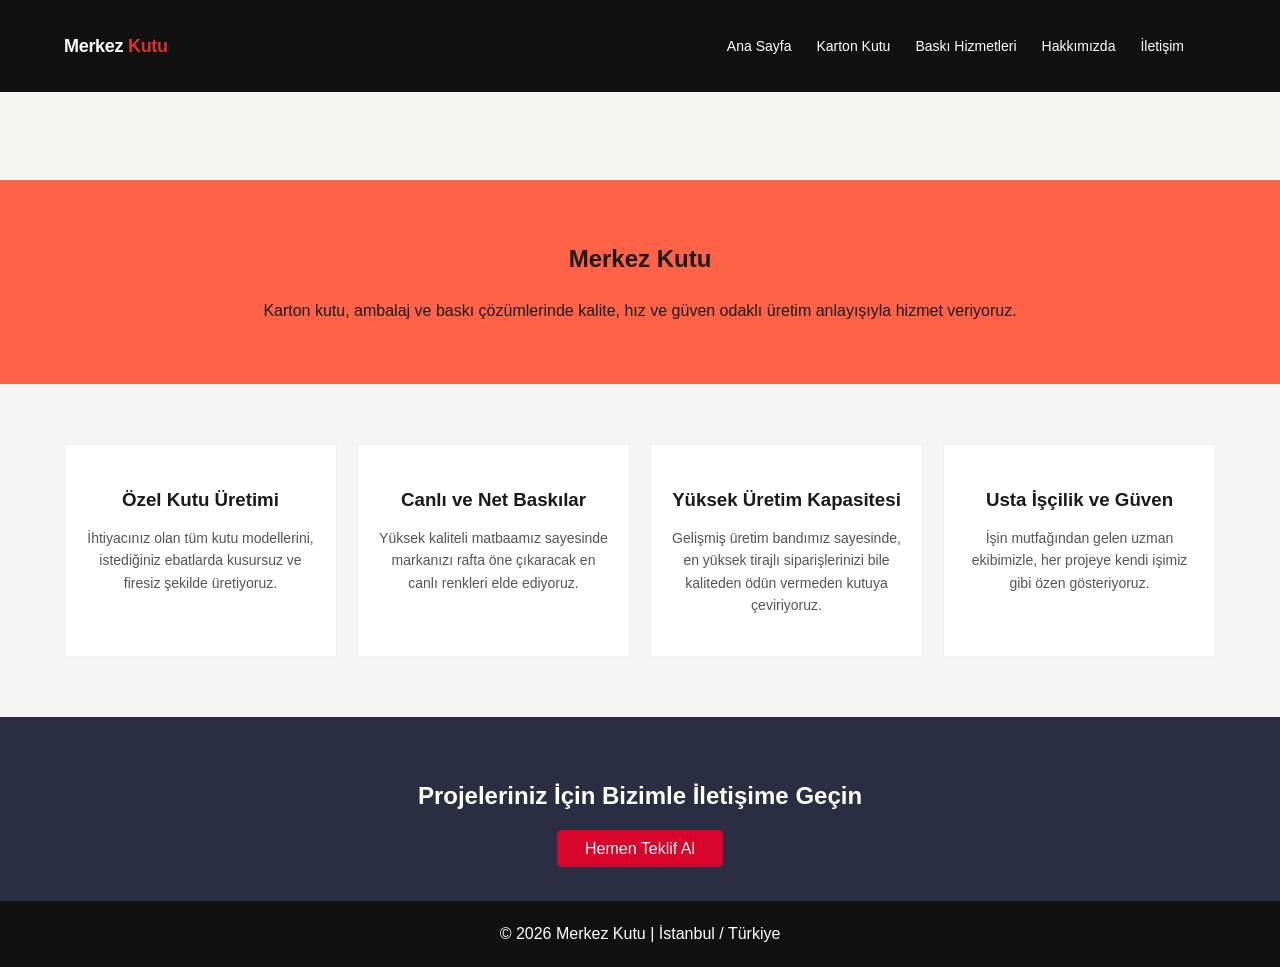
==== index.html @ bd3d0090 "mobil menu ikonu eklendi" ====
<!DOCTYPE html>
<html lang="tr">

<head>
  <meta charset="UTF-8">
  <meta name="viewport" content="width=device-width, initial-scale=1.0">
  <title>Merkez Kutu | Ambalaj & Matbaa</title>

  <link rel="stylesheet" href="css/style.css">

  <link href="https://fonts.googleapis.com/css2?family=Poppins:wght@300;400;500;600;700&display=swap" rel="stylesheet">
</head>

<body>

  <!-- NAVBAR -->
  <header class="navbar">
    <div class="container nav-content">
      <div class="logo">

        Merkez <span>Kutu</span>
      </div>

      <nav>
        <div class="menu-toggle"> <!-- menü butonu -->
          ☰
        </div>
        <ul class="nav-links">
          <li><a href="index.html">Ana Sayfa</a></li>
          <li><a href="kartonkutu.html">Karton Kutu</a></li>
          <li><a href="baskıhizmetleri.html">Baskı Hizmetleri</a></li>
          <li><a href="hakkımızda.html">Hakkımızda</a></li>
          <li><a href="iletisim.html">İletişim</a></li>
        </ul>
      </nav>

    </div>
  </header>

  <!-- HERO -->
  <section class="hero">
    <div class="container hero-content">

    </div>
  </section>

  <!-- KISA TANITIM -->
  <section class="about-short">
    <div class="container">
      <h2>Merkez Kutu</h2>
      <p>
        Karton kutu, ambalaj ve baskı çözümlerinde
        kalite, hız ve güven odaklı üretim anlayışıyla hizmet veriyoruz.
      </p>
    </div>
  </section>

  <!-- HİZMET BAŞLIKLARI -->
  <section class="categories">
    <div class="container">

      <div class="category-grid">

        <div class="category-card">
          <h3>Özel Kutu Üretimi</h3>
          <p>İhtiyacınız olan tüm kutu modellerini, istediğiniz ebatlarda kusursuz ve firesiz şekilde üretiyoruz.</p>
        </div>

        <div class="category-card">
          <h3>Canlı ve Net Baskılar</h3>
          <p>Yüksek kaliteli matbaamız sayesinde markanızı rafta öne çıkaracak en canlı renkleri elde ediyoruz.</p>
        </div>

        <div class="category-card">
          <h3>Yüksek Üretim Kapasitesi</h3>
          <p>Gelişmiş üretim bandımız sayesinde, en yüksek tirajlı siparişlerinizi bile kaliteden ödün vermeden kutuya
            çeviriyoruz.
          </p>
        </div>

        <div class="category-card">
          <h3>Usta İşçilik ve Güven</h3>
          <p>İşin mutfağından gelen uzman ekibimizle, her projeye kendi işimiz gibi özen gösteriyoruz.</p>
        </div>

      </div>
    </div>
  </section>


  <!-- İLETİŞİM -->
  <section class="contact-cta">
    <div class="container">
      <h2>Projeleriniz İçin Bizimle İletişime Geçin</h2>
      <a href="https://api.whatsapp.com/send?phone=905305798955&text=Yapıştırma%20işi%20için%20teklif%20almak%20istiyorum"
        class="btn">Hemen Teklif Al</a>
    </div>
  </section>

  <!-- FOOTER -->
  <footer class="footer">
    <div class="container">
      <p>© 2026 Merkez Kutu | İstanbul / Türkiye</p>
    </div>
  </footer>

</body>

</html>
---- css/style.css ----
* {
  margin: 0;
  padding: 0;
  box-sizing: border-box;
}

body {
  font-family: 'Poppins', sans-serif;
  line-height: 1.6;
}

.container {
  width: 90%;
  max-width: 1200px;
  margin: auto;
}

.hero-logo {
  max-width: 180px;
  /* Logonun boyutunu buradaki değerle oynayarak ayarlayabilirsin */
  height: auto;
  margin-bottom: 20px;
  /* Logonun altındaki yazıyla arasına boşluk bırakır */
}

/* menü alanı */
.menu-toggle {
  display: none;
  font-size: 28px;
  cursor: pointer;
}

@media (max-width: 768px) {

  .menu-toggle {
    display: block;
  }

}



/* NAVBAR */
.navbar {
  background: #111;
  padding: 18px 0;
}

.nav-content {
  display: flex;
  justify-content: space-between;
  align-items: center;
}

.logo {
  color:
    font-size: 22px;
  font-weight: 600;
}

.logo span {
  color: #d90429;
}

.nav-links {
  list-style: none;
  display: flex;
  gap: 25px;
}

.nav-links a {
  color: white;
  text-decoration: none;
  font-size: 14px;
}

/* HERO */
.hero-anasayfa {
  height: 85vh;
  background: linear-gradient(rgba(0, 0, 0, .6), rgba(0, 0, 0, .6)),
    url("../images/Gemini_Generated_Image_nfpslrnfpslrnfps.png");
  background-size: cover;
  background-position: center;
  background-repeat: no-repeat;
  color: white;
  display: flex;
  align-items: center;
  text-align: center;

}

.hero-content {
  width: 100%;
  max-width: 800px;
  margin: auto;
}



/*HEMEN TEKLİF AL BUTONU  */
.btn {
  background: #d90429;
  position: relative;
  top: 20px;
  padding: 10px 28px;
  color: white;
  text-decoration: none;
  border-radius: 5px;
  transition: .3s;
}

.btn:hover {
  background: #ef233c;
}

/* ABOUT SHORT */
.about-short {
  background-color: tomato;
  padding: 60px 0;
  text-align: center;
}

.about-short h2 {
  margin-bottom: 20px;
}

/* CATEGORIES */
.categories {
  padding: 60px 0;
  background: #f5f5f5;
}

.category-grid {
  display: grid;
  grid-template-columns: repeat(4, 1fr);
  gap: 20px;
}

.category-card p {
  margin-top: 12px;
  font-size: 14px;
  color: #555;
}

.category-card:hover p {
  color: white;
}

.category-card {
  background: white;
  padding: 40px 20px;
  text-align: center;
  border: 1px solid #eee;
  transition: .3s;
  cursor: pointer;
}

.category-card:hover {
  background: #d90429;
  color: white;
}

/* REFERENCES */


/* CONTACT CTA */
.contact-cta {
  padding: 60px 0;
  background: #2b2d42;
  color: white;
  text-align: center;
}

/* FOOTER */
.footer {
  background: #111;
  color: white;
  text-align: center;
  padding: 20px 0;
}

/* RESPONSIVE */
@media(max-width: 900px) {
  .category-grid {
    grid-template-columns: repeat(2, 1fr);
  }
}

@media(max-width: 600px) {
  .category-grid {
    grid-template-columns: 1fr;
  }

  .nav-links {
    display: none;
  }
}

/* CATALOG PAGE */

.catalog-section {
  padding: 80px 0;
}

.catalog-grid {
  display: grid;
  grid-template-columns: repeat(3, 1fr);
  gap: 40px;
}

.catalog-item {
  text-align: center;
  overflow: hidden;
  cursor: pointer;
}

.catalog-item img {
  width: 100%;
  height: 280px;
  object-fit: cover;
  transition: .4s;
}

.catalog-item h3 {
  margin-top: 15px;
  font-weight: 500;
}

.catalog-item:hover img {
  transform: scale(1.05);
}

/* Responsive */

@media(max-width: 992px) {
  .catalog-grid {
    grid-template-columns: repeat(2, 1fr);
  }
}

@media(max-width: 600px) {
  .catalog-grid {
    grid-template-columns: 1fr;
  }
}

/* ABOUT HERO */

.about-hero img {
  width: 100%;
  height: 400px;
  object-fit: cover;
}

/* ABOUT CONTENT */

.about-content {
  padding: 80px 0;
}

.about-grid {
  display: grid;
  grid-template-columns: 1fr 1fr;
  gap: 60px;
}

.about-content h1 {
  margin-bottom: 20px;
}

.about-content h2 {
  margin-top: 20px;
  margin-bottom: 10px;
}

.about-content p {
  color: #555;
  line-height: 1.8;
}

/* --- MACHINE SECTION --- */
.slider {
  position: relative;
  width: 100%;
  height: 100vh;
  overflow: hidden;
  background: #050505;
}

.slides {
  display: flex;
  transition: transform 0.7s cubic-bezier(0.645, 0.045, 0.355, 1.000);
}

.slide {
  flex: 0 0 100vw;
  height: 100vh;
  position: relative;
  display: flex;
  align-items: center;
  /* Dikeyde ortala */
  overflow: hidden;
}

/* 🔥 ARKA PLANDAKİ BOŞLUĞU DOLDURAN BLUR EFEKTİ */
.slide::before {
  content: "";
  position: absolute;
  top: 0;
  left: 0;
  width: 100%;
  height: 100%;
  background-image: var(--bg);
  /* HTML'den gelen değişken */
  background-size: cover;
  background-position: center;
  filter: blur(60px) brightness(0.3);
  /* Makinayı öne çıkarmak için kararttık */
  z-index: 1;
  transform: scale(1.1);
  /* Kenarlardaki beyazlıkları gizlemek için hafif büyüttük */
}

.slide-text {
  flex: 0 0 40vw;
  /* Biraz daha genişlettik */
  padding: 0 5vw;
  display: flex;
  flex-direction: column;
  justify-content: center;
  color: white;
  z-index: 5;
  /* Metnin arkasına hafif bir koyuluk vererek okunabilirliği garantiledik */
  background: linear-gradient(to right, rgba(0, 0, 0, 0.8) 40%, transparent);
  height: 100%;
}

.slide-text h2 {
  font-size: 3rem;
  font-weight: 800;
  text-transform: uppercase;
  margin-bottom: 15px;
  line-height: 1.1;
}

.slide-text p {
  font-size: 1.2rem;
  border-left: 4px solid #ff0000;
  /* Varsa şirket rengin */
  padding-left: 15px;
  color: #ccc;
}

.slide img {
  flex: 1;
  max-height: 85vh;
  /* Üstten ve alttan az bir boşluk estetik durur */
  width: auto;
  object-fit: contain;
  z-index: 2;
  /* Makineye derinlik katmak için hafif gölge */
  filter: drop-shadow(0 0 50px rgba(0, 0, 0, 0.5));
  padding-right: 5vw;
}

/* Navigasyon Butonları */
.prev,
.next {
  position: absolute;
  top: 50%;
  transform: translateY(-50%);
  background: rgba(255, 255, 255, 0.1);
  backdrop-filter: blur(10px);
  color: white;
  border: 1px solid rgba(255, 255, 255, 0.2);
  width: 60px;
  height: 60px;
  display: flex;
  align-items: center;
  justify-content: center;
  cursor: pointer;
  border-radius: 50%;
  z-index: 10;
  transition: 0.3s;
}

.prev:hover,
.next:hover {
  background: white;
  color: black;
}

.prev {
  left: 30px;
}

.next {
  right: 30px;
}

/* Mobilde görsellerin ve metnin alt alta gelmesi için */
@media (max-width: 768px) {
  .slide {
    flex-direction: column;
  }

  .slide-text {
    flex: 0 0 40%;
    width: 100%;
    text-align: center;
  }

  .slide img {
    height: 50%;
  }
}

/* Responsive */

@media(max-width: 992px) {
  .about-grid {
    grid-template-columns: 1fr;
  }

  .machine-grid {
    grid-template-columns: 1fr;
  }
}

.contact-page {
  padding: 80px 0;
}

.contact-grid {
  display: grid;
  grid-template-columns: 1fr 1fr;
  gap: 50px;
}

.contact-info h1 {
  margin-bottom: 20px;
}

.contact-info p {
  margin-bottom: 10px;
  color: #555;
}

.map {
  margin-top: 20px;
}

/* FORM */

.contact-form h2 {
  margin-bottom: 20px;
}

.contact-form form {
  display: flex;
  flex-direction: column;
}

.contact-form input,
.contact-form textarea {
  padding: 12px;
  margin-bottom: 15px;
  border: 1px solid #ccc;
  outline: none;
}

.contact-form button {
  background: #d90429;
  color: white;
  padding: 12px;
  border: none;
  cursor: pointer;
  transition: .3s;
}

.contact-form button:hover {
  background: #ef233c;
}

/* RESPONSIVE */

@media(max-width: 768px) {
  .contact-grid {
    grid-template-columns: 1fr;
  }
}

/* ============================================================
   baski-hizmetleri.css
   Merkez Kutu – Baskı Hizmetleri Sayfası
   ============================================================ */

*,
*::before,
*::after {
  box-sizing: border-box;
  margin: 0;
  padding: 0;
}

body {
  font-family: 'Segoe UI', Arial, sans-serif;
  background: #f5f5f3;
  color: #1a1a1a;
}

/* ── NAV ── */
nav {
  background: #111;
  padding: 0 2rem;
  display: flex;
  align-items: center;
  justify-content: space-between;
  height: 56px;
  position: sticky;
  top: 0;
  z-index: 100;
}

.logo {
  font-size: 18px;
  font-weight: 700;
  color: #fff;
  letter-spacing: -0.3px;
}

.logo span {
  color: #e03030;
}

nav ul {
  list-style: none;
  display: flex;
  gap: 2rem;
}

nav ul a {
  color: #ccc;
  text-decoration: none;
  font-size: 14px;
  transition: color 0.15s;
}

nav ul a:hover,
nav ul a.active {
  color: #fff;
}

/* ── HERO ── */
.hero {
  text-align: center;
  padding: 3.5rem 1.5rem 2rem;
}

.hero h1 {
  font-size: 32px;
  font-weight: 700;
  margin-bottom: 0.75rem;
}

.hero p {
  font-size: 16px;
  color: #666;
  max-width: 560px;
  margin: 0 auto;
  line-height: 1.6;
}

/* ── STATS ── */
.stats {
  display: flex;
  justify-content: center;
  gap: 12px;
  flex-wrap: wrap;
  padding: 0 1.5rem 2rem;
}

.stat {
  background: #fff;
  border: 1px solid #e8e8e8;
  border-radius: 10px;
  padding: 0.75rem 1.75rem;
  text-align: center;
  min-width: 120px;
}

.stat .num {
  font-size: 24px;
  font-weight: 700;
  color: #111;
}

.stat .lbl {
  font-size: 12px;
  color: #888;
  margin-top: 2px;
}

/* ── FILTERS ── */
.filters {
  display: flex;
  flex-wrap: wrap;
  gap: 8px;
  justify-content: center;
  padding: 0 1.5rem 2rem;
}

.filter-btn {
  padding: 7px 18px;
  border-radius: 20px;
  border: 1px solid #ddd;
  background: #fff;
  color: #555;
  font-size: 13px;
  cursor: pointer;
  transition: all 0.15s;
  font-family: inherit;
}

.filter-btn:hover {
  background: #f0f0f0;
  color: #111;
}

.filter-btn.active {
  background: #111;
  color: #fff;
  border-color: #111;
}

/* ── GRID ── */
.grid {
  display: grid;
  grid-template-columns: repeat(auto-fill, minmax(300px, 1fr));
  gap: 1.25rem;
  padding: 0 1.5rem 2rem;
  max-width: 1200px;
  margin: 0 auto;
}

/* ── VIDEO CARD ── */
.video-card {
  background: #fff;
  border: 1px solid #e8e8e8;
  border-radius: 14px;
  overflow: hidden;
  transition: box-shadow 0.15s, transform 0.15s;
}

.video-card:hover {
  box-shadow: 0 4px 20px rgba(0, 0, 0, 0.10);
  transform: translateY(-2px);
}

.video-thumb {
  position: relative;
  background: #0a0a0a;
  aspect-ratio: 16 / 9;
  cursor: pointer;
  overflow: hidden;
}

.video-thumb video {
  width: 100%;
  height: 100%;
  object-fit: cover;
  display: block;
}

.play-overlay {
  position: absolute;
  inset: 0;
  display: flex;
  align-items: center;
  justify-content: center;
  background: rgba(0, 0, 0, 0.4);
  transition: background 0.2s;
}

.play-overlay:hover {
  background: rgba(0, 0, 0, 0.25);
}

.play-btn {
  width: 52px;
  height: 52px;
  border-radius: 50%;
  background: rgba(255, 255, 255, 0.92);
  display: flex;
  align-items: center;
  justify-content: center;
  transition: transform 0.15s;
}

.play-btn:hover {
  transform: scale(1.08);
}

.play-btn svg {
  margin-left: 4px;
}

.video-thumb.playing .play-overlay {
  opacity: 0;
  pointer-events: none;
}

.video-thumb.playing:hover .play-overlay {
  opacity: 1;
  pointer-events: auto;
}

/* Süre rozeti */
.duration {
  position: absolute;
  bottom: 8px;
  right: 10px;
  background: rgba(0, 0, 0, 0.65);
  color: #fff;
  font-size: 11px;
  padding: 2px 7px;
  border-radius: 4px;
}

/* Kart içeriği */
.card-body {
  padding: 1rem 1.25rem 1.25rem;
}

/* Kategori etiketi */
.card-tag {
  display: inline-block;
  font-size: 11px;
  font-weight: 600;
  letter-spacing: 0.3px;
  padding: 3px 10px;
  border-radius: 12px;
  margin-bottom: 8px;
  text-transform: uppercase;
}

.tag-yapistirma {
  background: #deeefb;
  color: #1558a0;
}

.tag-kesim {
  background: #ddf0d8;
  color: #2d6614;
}

.tag-asetat {
  background: #fef0d8;
  color: #8a5208;
}

.tag-baski {
  background: #fde8e3;
  color: #9b2e18;
}

.card-title {
  font-size: 16px;
  font-weight: 700;
  color: #111;
  margin-bottom: 5px;
}

.card-desc {
  font-size: 13px;
  color: #777;
  line-height: 1.55;
}

/* ── NO RESULTS ── */
.no-results {
  display: none;
  text-align: center;
  padding: 3rem;
  color: #999;
  font-size: 14px;
  max-width: 1200px;
  margin: 0 auto;
}

/* ── CTA ── */
.cta-section {
  max-width: 1200px;
  margin: 0 auto 3rem;
  padding: 0 1.5rem;
}

.cta-box {
  border: 2px dashed #d8d8d8;
  border-radius: 14px;
  padding: 2rem;
  text-align: center;
  color: #999;
  font-size: 14px;
}

.cta-box p {
  margin-bottom: 0.5rem;
}

.cta-box span {
  font-size: 12px;
  color: #bbb;
}

.cta-btn {
  display: inline-block;
  margin-top: 1rem;
  padding: 9px 22px;
  background: #111;
  color: #fff;
  border-radius: 8px;
  text-decoration: none;
  font-size: 14px;
  transition: background 0.15s;
}

.cta-btn:hover {
  background: #333;
}

/* ── RESPONSIVE ── */
@media (max-width: 600px) {
  nav ul {
    gap: 1rem;
  }

  .hero h1 {
    font-size: 24px;
  }

  .grid {
    grid-template-columns: 1fr;
  }
}
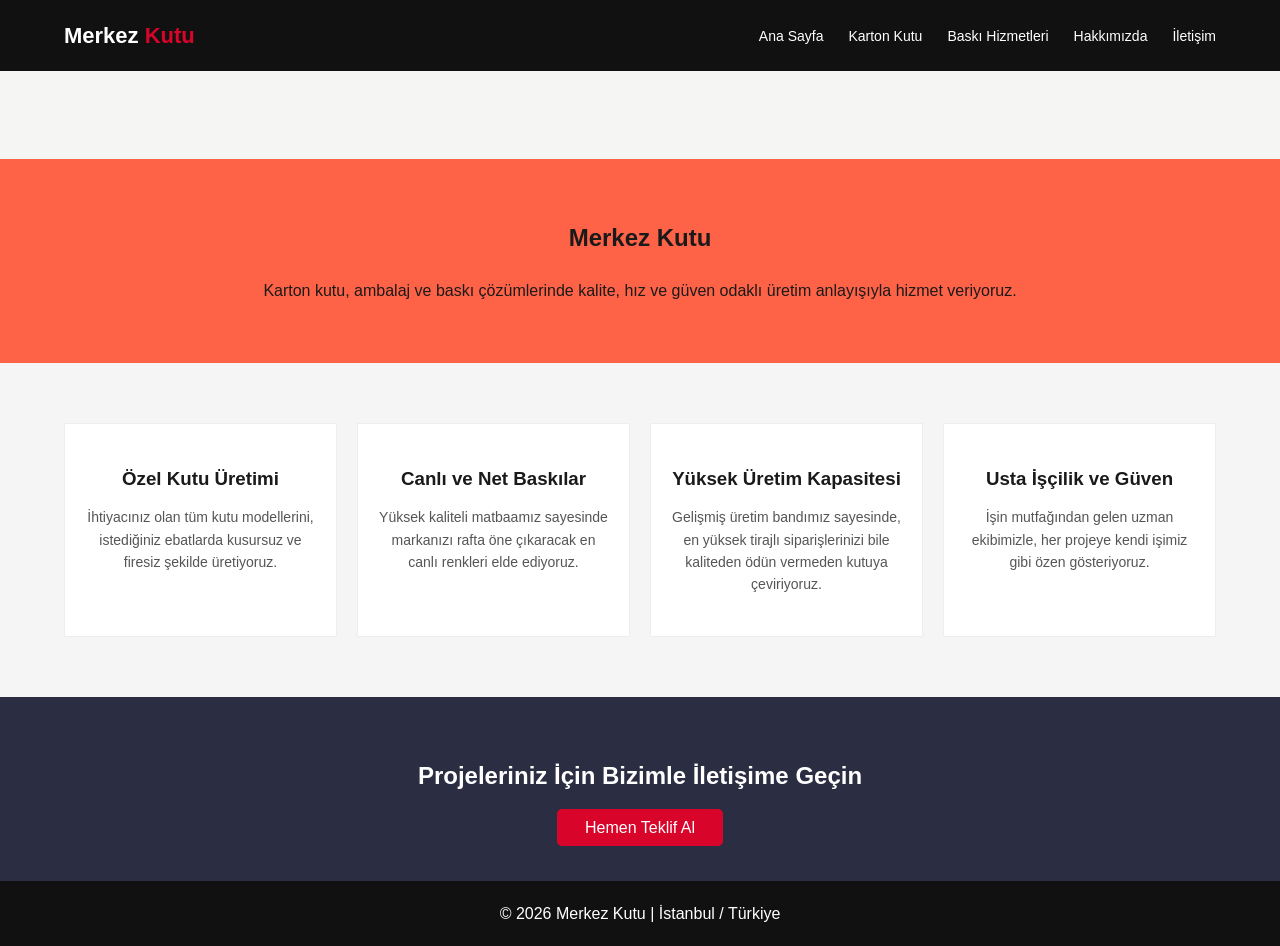
==== commit f2b7ae11: "menü düzenlemesi" ====
--- a/index.html
+++ b/index.html
@@ -10,6 +10,9 @@
 
   <link href="https://fonts.googleapis.com/css2?family=Poppins:wght@300;400;500;600;700&display=swap" rel="stylesheet">
 </head>
+<script src="js/app.js">
+
+</script>
 
 <body>
 
@@ -22,10 +25,10 @@
       </div>
 
       <nav>
-        <div class="menu-toggle"> <!-- menü butonu -->
+        <div class="menu-toggle" id="menu-btn"> <!-- menü butonu -->
           ☰
         </div>
-        <ul class="nav-links">
+        <ul class="nav-links" id="nav-menu">
           <li><a href="index.html">Ana Sayfa</a></li>
           <li><a href="kartonkutu.html">Karton Kutu</a></li>
           <li><a href="baskıhizmetleri.html">Baskı Hizmetleri</a></li>
--- a/css/style.css
+++ b/css/style.css
@@ -23,21 +23,9 @@
   /* Logonun altındaki yazıyla arasına boşluk bırakır */
 }
 
-/* menü alanı */
-.menu-toggle {
-  display: none;
-  font-size: 28px;
-  cursor: pointer;
-}
-
-@media (max-width: 768px) {
-
-  .menu-toggle {
-    display: block;
-  }
-
-}
-
+
+
+/* Hamburger Menü */
 
 
 /* NAVBAR */
@@ -53,8 +41,8 @@
 }
 
 .logo {
-  color:
-    font-size: 22px;
+  color: #ffffff;
+  font-size: 22px;
   font-weight: 600;
 }
 
@@ -510,46 +498,7 @@
 }
 
 /* ── NAV ── */
-nav {
-  background: #111;
-  padding: 0 2rem;
-  display: flex;
-  align-items: center;
-  justify-content: space-between;
-  height: 56px;
-  position: sticky;
-  top: 0;
-  z-index: 100;
-}
-
-.logo {
-  font-size: 18px;
-  font-weight: 700;
-  color: #fff;
-  letter-spacing: -0.3px;
-}
-
-.logo span {
-  color: #e03030;
-}
-
-nav ul {
-  list-style: none;
-  display: flex;
-  gap: 2rem;
-}
-
-nav ul a {
-  color: #ccc;
-  text-decoration: none;
-  font-size: 14px;
-  transition: color 0.15s;
-}
-
-nav ul a:hover,
-nav ul a.active {
-  color: #fff;
-}
+
 
 /* ── HERO ── */
 .hero {
@@ -831,9 +780,6 @@
 
 /* ── RESPONSIVE ── */
 @media (max-width: 600px) {
-  nav ul {
-    gap: 1rem;
-  }
 
   .hero h1 {
     font-size: 24px;
@@ -842,4 +788,47 @@
   .grid {
     grid-template-columns: 1fr;
   }
+}
+
+/* MOBİL MENÜ */
+
+/* MOBİL MENÜ */
+
+.menu-toggle {
+  display: none;
+  font-size: 30px;
+  cursor: pointer;
+  color: white;
+}
+
+/* Sadece telefon ekranlarında geçerli olacak ayarlar */
+/* Sadece telefon ekranlarında geçerli olacak ayarlar */
+@media (max-width: 768px) {
+
+  /* İKONU MOBİLDE GÖRÜNÜR YAPAN KOD BURASI */
+  .menu-toggle {
+    display: block;
+  }
+
+  .nav-links {
+    display: none;
+    flex-direction: column;
+    width: 100%;
+    background-color: #111;
+    position: absolute;
+    top: 70px;
+    left: 0;
+    padding: 20px 0;
+    text-align: center;
+    z-index: 1000;
+  }
+
+  /* JavaScript ile bu sınıf eklendiğinde menü görünür olacak */
+  .nav-links.active {
+    display: flex;
+  }
+
+  .nav-links li {
+    margin: 15px 0;
+  }
 }
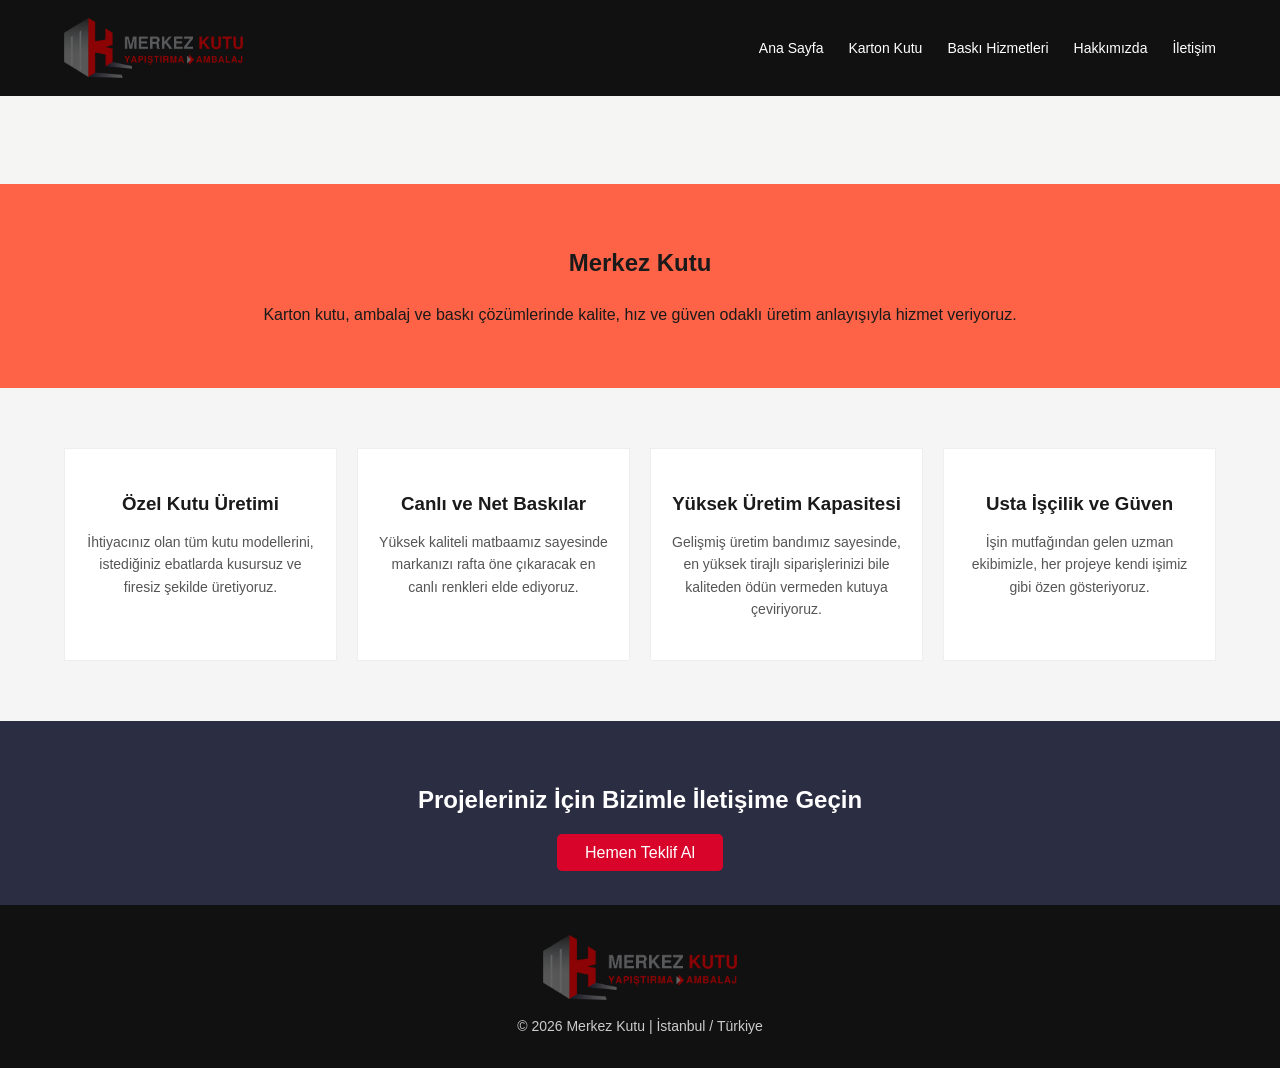
==== commit 5842e0de: "son düzlük" ====
--- a/index.html
+++ b/index.html
@@ -17,17 +17,20 @@
 <body>
 
   <!-- NAVBAR -->
+  <!-- NAVBAR -->
   <header class="navbar">
     <div class="container nav-content">
-      <div class="logo">
 
-        Merkez <span>Kutu</span>
-      </div>
+      <!-- LOGO -->
+      <a href="index.html" class="logo">
+        <img src="images/logo_merkez.png" alt="Merkez Kutu Logo">
+      </a>
 
       <nav>
-        <div class="menu-toggle" id="menu-btn"> <!-- menü butonu -->
+        <div class="menu-toggle" id="menu-btn">
           ☰
         </div>
+
         <ul class="nav-links" id="nav-menu">
           <li><a href="index.html">Ana Sayfa</a></li>
           <li><a href="kartonkutu.html">Karton Kutu</a></li>
@@ -95,15 +98,23 @@
   <section class="contact-cta">
     <div class="container">
       <h2>Projeleriniz İçin Bizimle İletişime Geçin</h2>
-      <a href="https://api.whatsapp.com/send?phone=905305798955&text=Yapıştırma%20işi%20için%20teklif%20almak%20istiyorum"
+      <a href="https://api.whatsapp.com/send?phone=905321797157&text=Yapıştırma%20işi%20için%20teklif%20almak%20istiyorum"
         class="btn">Hemen Teklif Al</a>
     </div>
   </section>
 
   <!-- FOOTER -->
   <footer class="footer">
-    <div class="container">
+    <div class="container footer-content">
+
+      <!-- Logo -->
+      <a href="index.html" class="footer-logo">
+        <img src="images/logo_merkez.png" alt="Merkez Kutu Logo">
+      </a>
+
+      <!-- Telif -->
       <p>© 2026 Merkez Kutu | İstanbul / Türkiye</p>
+
     </div>
   </footer>
 
--- a/css/style.css
+++ b/css/style.css
@@ -41,13 +41,19 @@
 }
 
 .logo {
-  color: #ffffff;
-  font-size: 22px;
-  font-weight: 600;
-}
-
-.logo span {
-  color: #d90429;
+  display: flex;
+  align-items: center;
+  text-decoration: none;
+}
+
+.logo img {
+  height: 60px;
+  width: auto;
+  display: block;
+}
+
+.logo img:hover {
+  transform: scale(1.03);
 }
 
 .nav-links {
@@ -162,9 +168,27 @@
 /* FOOTER */
 .footer {
   background: #111;
-  color: white;
-  text-align: center;
-  padding: 20px 0;
+  color: #fff;
+  padding: 30px 0;
+}
+
+.footer-content {
+  display: flex;
+  flex-direction: column;
+  align-items: center;
+  gap: 15px;
+}
+
+.footer-logo img {
+  height: 65px;
+  width: auto;
+  display: block;
+}
+
+.footer p {
+  margin: 0;
+  color: #ccc;
+  font-size: 14px;
 }
 
 /* RESPONSIVE */
@@ -726,6 +750,22 @@
   line-height: 1.55;
 }
 
+/*      youtube        */
+
+
+.video-thumb iframe {
+  width: 100%;
+  height: 100%;
+  border: 0;
+  display: block;
+}
+
+
+
+
+
+
+
 /* ── NO RESULTS ── */
 .no-results {
   display: none;
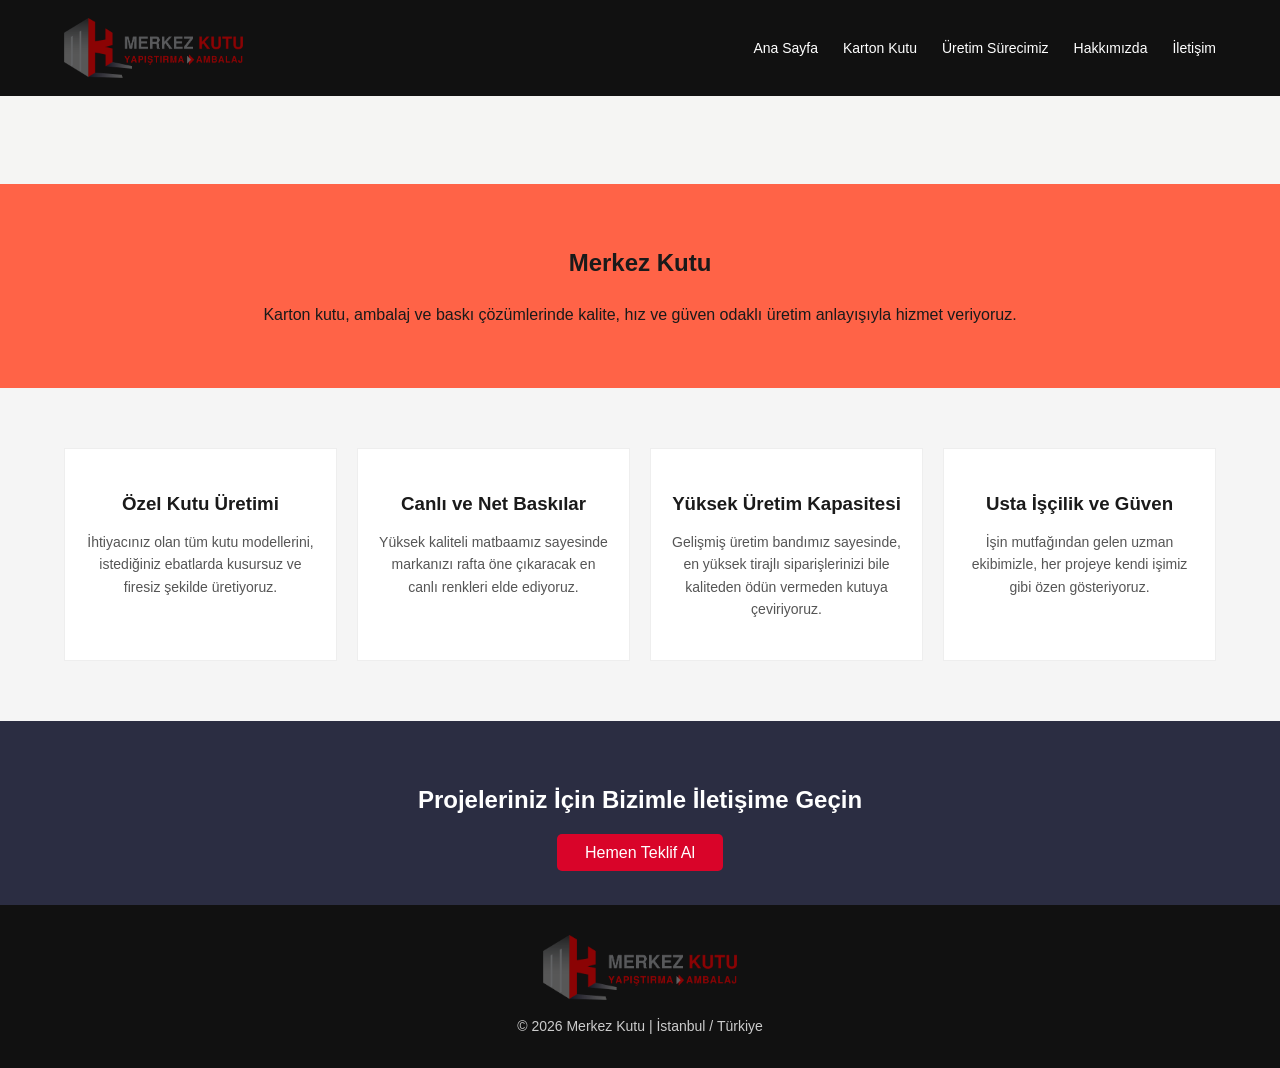
==== commit 4c24b936: "yayına hazır" ====
--- a/index.html
+++ b/index.html
@@ -34,8 +34,8 @@
         <ul class="nav-links" id="nav-menu">
           <li><a href="index.html">Ana Sayfa</a></li>
           <li><a href="kartonkutu.html">Karton Kutu</a></li>
-          <li><a href="baskıhizmetleri.html">Baskı Hizmetleri</a></li>
-          <li><a href="hakkımızda.html">Hakkımızda</a></li>
+          <li><a href="uretim.html">Üretim Sürecimiz</a></li>
+          <li><a href="hakkimizda.html">Hakkımızda</a></li>
           <li><a href="iletisim.html">İletişim</a></li>
         </ul>
       </nav>
--- a/css/style.css
+++ b/css/style.css
@@ -25,7 +25,7 @@
 
 
 
-/* Hamburger Menü */
+
 
 
 /* NAVBAR */
@@ -256,12 +256,43 @@
   }
 }
 
-/* ABOUT HERO */
-
-.about-hero img {
+
+
+.about-gallery {
+  display: grid;
+  grid-template-columns: repeat(4, 1fr);
+  gap: 20px;
+  max-width: 1100px;
+  margin: 0 auto;
+  padding: 3rem 1.5rem 2rem;
+}
+
+.about-gallery-item {
+  background: #fff;
+  border: 1px solid #eee;
+  border-radius: 14px;
+  overflow: hidden;
+  aspect-ratio: 4 / 3;
+}
+
+.about-gallery-item img {
   width: 100%;
-  height: 400px;
+  height: 98%;
   object-fit: cover;
+  display: block;
+}
+
+/* RESPONSIVE */
+@media (max-width: 900px) {
+  .about-gallery {
+    grid-template-columns: repeat(2, 1fr);
+  }
+}
+
+@media (max-width: 600px) {
+  .about-gallery {
+    grid-template-columns: 1fr;
+  }
 }
 
 /* ABOUT CONTENT */
@@ -439,6 +470,8 @@
   }
 }
 
+
+/*   */
 .contact-page {
   padding: 80px 0;
 }
@@ -463,35 +496,61 @@
 }
 
 /* FORM */
+.contact-form {
+  background: #fff;
+  padding: 30px;
+  border-radius: 12px;
+  box-shadow: 0 5px 20px rgba(0, 0, 0, 0.08);
+}
 
 .contact-form h2 {
-  margin-bottom: 20px;
+  margin-bottom: 25px;
+  font-size: 28px;
+  color: #111;
 }
 
 .contact-form form {
   display: flex;
   flex-direction: column;
+  gap: 16px;
 }
 
 .contact-form input,
 .contact-form textarea {
-  padding: 12px;
-  margin-bottom: 15px;
-  border: 1px solid #ccc;
+  width: 100%;
+  padding: 14px 16px;
+  border: 1px solid #ddd;
+  border-radius: 8px;
   outline: none;
+  font-size: 15px;
+  transition: 0.3s;
+}
+
+.contact-form input:focus,
+.contact-form textarea:focus {
+  border-color: #d90429;
+  box-shadow: 0 0 0 3px rgba(217, 4, 41, 0.12);
+}
+
+.contact-form textarea {
+  min-height: 170px;
+  resize: vertical;
 }
 
 .contact-form button {
   background: #d90429;
-  color: white;
-  padding: 12px;
+  color: #fff;
+  padding: 14px;
   border: none;
+  border-radius: 8px;
+  font-size: 16px;
+  font-weight: 600;
   cursor: pointer;
-  transition: .3s;
+  transition: 0.3s;
 }
 
 .contact-form button:hover {
-  background: #ef233c;
+  background: #b70324;
 }
 
 /* RESPONSIVE */
@@ -520,9 +579,6 @@
   background: #f5f5f3;
   color: #1a1a1a;
 }
-
-/* ── NAV ── */
-
 
 /* ── HERO ── */
 .hero {
@@ -830,7 +886,6 @@
   }
 }
 
-/* MOBİL MENÜ */
 
 /* MOBİL MENÜ */
 
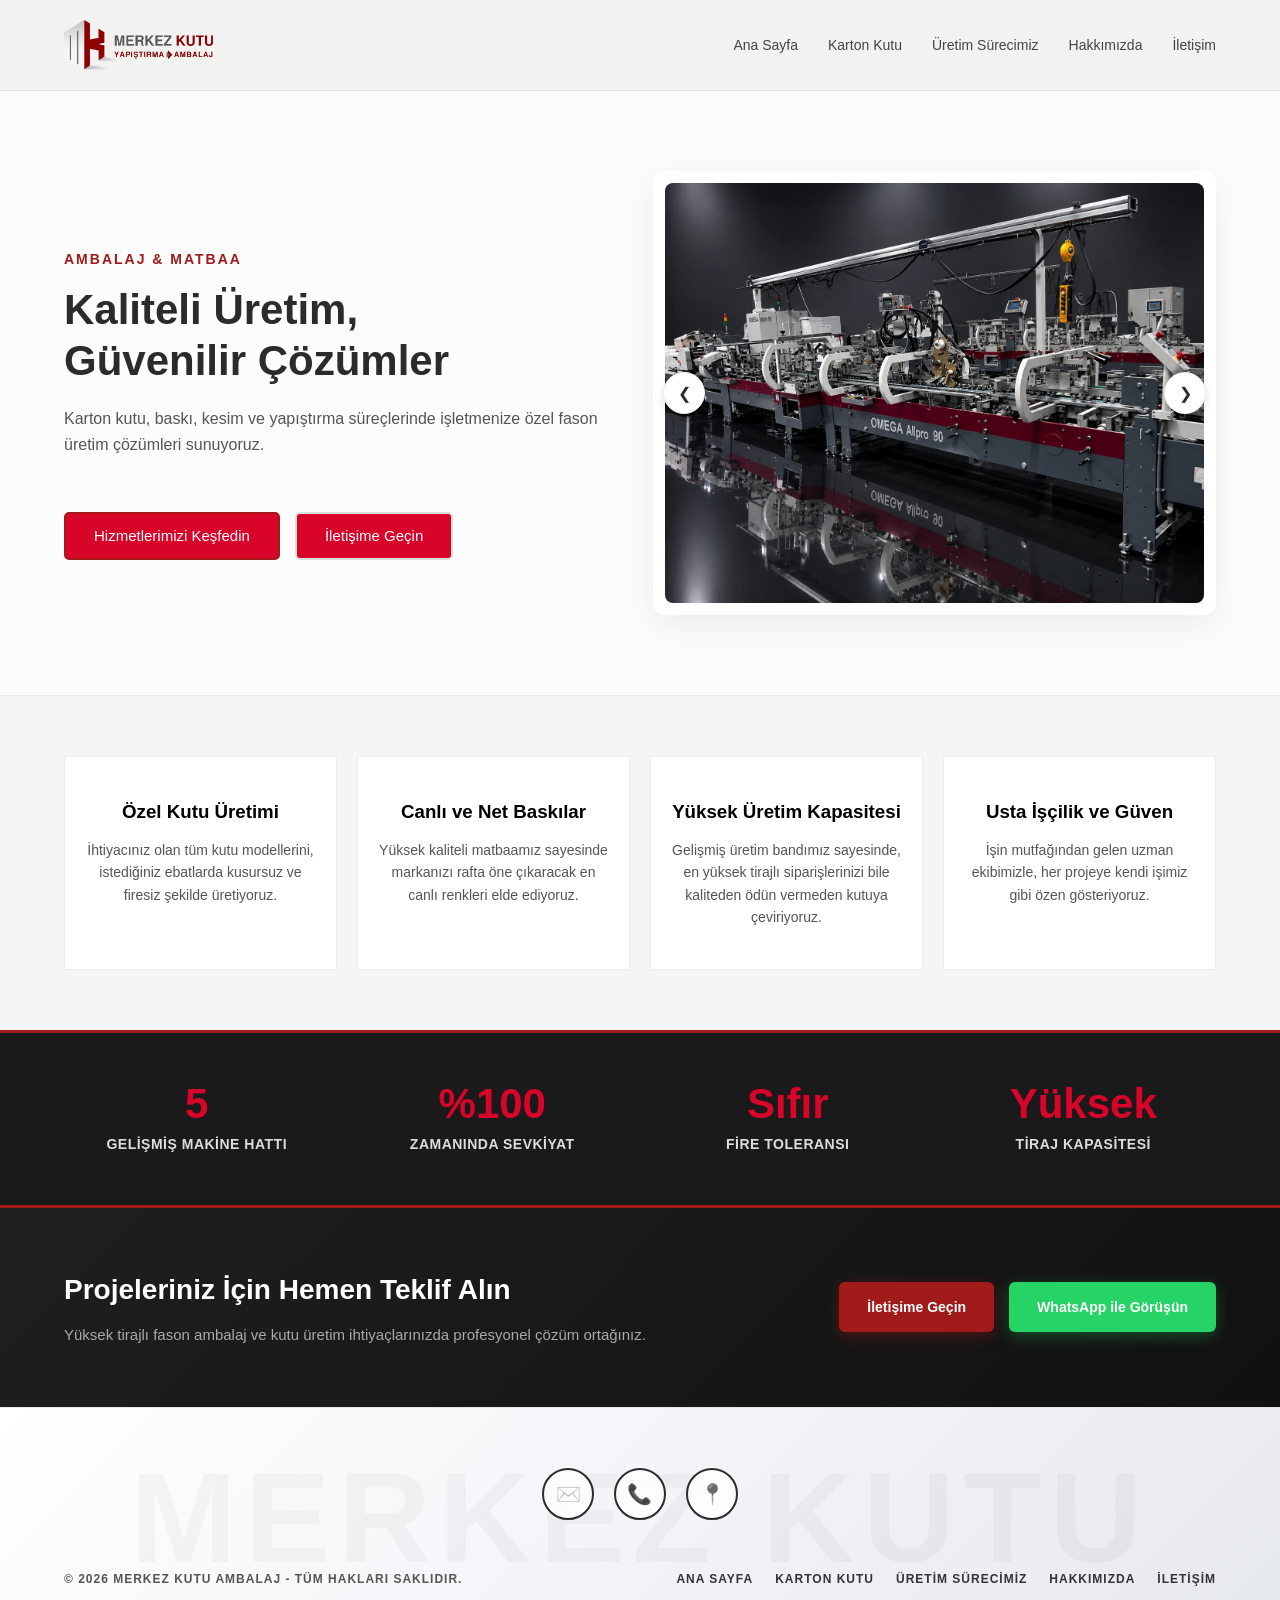
==== commit 5262d55f: "update" ====
--- a/index.html
+++ b/index.html
@@ -6,7 +6,8 @@
   <meta name="viewport" content="width=device-width, initial-scale=1.0">
   <title>Merkez Kutu | Ambalaj & Matbaa</title>
 
-  <link rel="stylesheet" href="css/style.css">
+  <link rel="stylesheet" href="css/global.css">
+  <link rel="stylesheet" href="css/index.css">
 
   <link href="https://fonts.googleapis.com/css2?family=Poppins:wght@300;400;500;600;700&display=swap" rel="stylesheet">
 </head>
@@ -17,13 +18,12 @@
 <body>
 
   <!-- NAVBAR -->
-  <!-- NAVBAR -->
   <header class="navbar">
     <div class="container nav-content">
 
       <!-- LOGO -->
       <a href="index.html" class="logo">
-        <img src="images/logo_merkez.png" alt="Merkez Kutu Logo">
+        <img src="images/optimize/logo_merkez.webp" alt="Merkez Kutu Logo">
       </a>
 
       <nav>
@@ -43,81 +43,221 @@
     </div>
   </header>
 
-  <!-- HERO -->
-  <section class="hero">
-    <div class="container hero-content">
-
-    </div>
-  </section>
-
-  <!-- KISA TANITIM -->
-  <section class="about-short">
-    <div class="container">
-      <h2>Merkez Kutu</h2>
-      <p>
-        Karton kutu, ambalaj ve baskı çözümlerinde
-        kalite, hız ve güven odaklı üretim anlayışıyla hizmet veriyoruz.
-      </p>
-    </div>
-  </section>
+
+
+
+  <section class="hero-section">
+    <div class="container hero-container">
+
+      <!-- Sol Sütun: Metin ve Butonlar -->
+      <div class="hero-content">
+        <span class="hero-category">AMBALAJ & MATBAA</span>
+        <h1 class="hero-title">Kaliteli Üretim,<br>Güvenilir Çözümler</h1>
+        <p class="hero-description">
+          Karton kutu, baskı, kesim ve yapıştırma süreçlerinde işletmenize özel fason üretim çözümleri sunuyoruz.
+        </p>
+        <div class="hero-buttons">
+          <!-- "Üretim Sürecimiz" sayfasına veya ilgili bölüme yönlendirir -->
+          <a href="uretim.html" class="btn hero-btn-primary">Hizmetlerimizi Keşfedin</a>
+          <a href="iletisim.html" class="btn hero-btn-outline">İletişime Geçin</a>
+        </div>
+      </div>
+
+      <!-- Sağ Sütun: Makine Slider -->
+      <div class="hero-slider-wrapper">
+
+        <div class="hero-slide active">
+          <img src="images/optimize/std90mk.webp" alt="Omega Allpro 90 Yapıştırma Makinesi">
+        </div>
+
+        <div class="hero-slide">
+          <img src="images/optimize/std110mk.webp" alt="Omega Allpro 110 Yapıştırma Makinesi">
+        </div>
+
+        <div class="hero-slide">
+          <img src="images/optimize/stdasestat.webp" alt="Asetat Makinesi">
+        </div>
+
+        <div class="hero-slide">
+          <img src="images/optimize/stdbobs.webp" alt="Asetat Makinesi">
+        </div>
+
+        <div class="hero-slide">
+          <img src="images/optimize/stdofset.webp" alt="Asetat Makinesi">
+        </div>
+
+
+
+        <!-- Slider Kontrolleri -->
+        <button class="hero-slider-arrow prev-arrow" type="button" aria-label="Önceki Görsel">&#10094;</button>
+        <button class="hero-slider-arrow next-arrow" type="button" aria-label="Sonraki Görsel">&#10095;</button>
+
+      </div>
+    </div>
+  </section>
+
+
 
   <!-- HİZMET BAŞLIKLARI -->
   <section class="categories">
     <div class="container">
 
       <div class="category-grid">
-
-        <div class="category-card">
-          <h3>Özel Kutu Üretimi</h3>
-          <p>İhtiyacınız olan tüm kutu modellerini, istediğiniz ebatlarda kusursuz ve firesiz şekilde üretiyoruz.</p>
-        </div>
-
-        <div class="category-card">
-          <h3>Canlı ve Net Baskılar</h3>
-          <p>Yüksek kaliteli matbaamız sayesinde markanızı rafta öne çıkaracak en canlı renkleri elde ediyoruz.</p>
-        </div>
-
-        <div class="category-card">
-          <h3>Yüksek Üretim Kapasitesi</h3>
-          <p>Gelişmiş üretim bandımız sayesinde, en yüksek tirajlı siparişlerinizi bile kaliteden ödün vermeden kutuya
-            çeviriyoruz.
-          </p>
-        </div>
-
-        <div class="category-card">
-          <h3>Usta İşçilik ve Güven</h3>
-          <p>İşin mutfağından gelen uzman ekibimizle, her projeye kendi işimiz gibi özen gösteriyoruz.</p>
-        </div>
-
-      </div>
-    </div>
-  </section>
-
-
-  <!-- İLETİŞİM -->
-  <section class="contact-cta">
-    <div class="container">
-      <h2>Projeleriniz İçin Bizimle İletişime Geçin</h2>
-      <a href="https://api.whatsapp.com/send?phone=905321797157&text=Yapıştırma%20işi%20için%20teklif%20almak%20istiyorum"
-        class="btn">Hemen Teklif Al</a>
-    </div>
-  </section>
-
-  <!-- FOOTER -->
-  <footer class="footer">
-    <div class="container footer-content">
-
-      <!-- Logo -->
-      <a href="index.html" class="footer-logo">
-        <img src="images/logo_merkez.png" alt="Merkez Kutu Logo">
-      </a>
-
-      <!-- Telif -->
-      <p>© 2026 Merkez Kutu | İstanbul / Türkiye</p>
+        <a href="kartonkutu.html" class="feature-card-link">
+          <div class="category-card">
+            <h3>Özel Kutu Üretimi</h3>
+            <p>İhtiyacınız olan tüm kutu modellerini, istediğiniz ebatlarda kusursuz ve firesiz şekilde üretiyoruz.</p>
+          </div>
+        </a>
+
+        <a href="uretim.html" class="feature-card-link">
+          <div class="category-card">
+            <h3>Canlı ve Net Baskılar</h3>
+            <p>Yüksek kaliteli matbaamız sayesinde markanızı rafta öne çıkaracak en canlı renkleri elde ediyoruz.</p>
+          </div>
+        </a>
+
+        <a href="uretim.html" class="feature-card-link">
+          <div class="category-card">
+            <h3>Yüksek Üretim Kapasitesi</h3>
+            <p>Gelişmiş üretim bandımız sayesinde, en yüksek tirajlı siparişlerinizi bile kaliteden ödün vermeden kutuya
+              çeviriyoruz.
+            </p>
+          </div>
+        </a>
+
+        <a href="hakkimizda.html" class="feature-card-link">
+          <div class="category-card">
+            <h3>Usta İşçilik ve Güven</h3>
+            <p>İşin mutfağından gelen uzman ekibimizle, her projeye kendi işimiz gibi özen gösteriyoruz.</p>
+          </div>
+        </a>
+      </div>
+
+    </div>
+  </section>
+
+  <section class="stats-counter-section">
+    <div class="container stats-grid">
+
+      <div class="stat-item">
+        <span class="stat-number">5</span>
+        <span class="stat-label">Gelişmiş Makine Hattı</span>
+      </div>
+
+      <div class="stat-item">
+        <span class="stat-number">%100</span>
+        <span class="stat-label">Zamanında Sevkiyat</span>
+      </div>
+
+      <div class="stat-item">
+        <span class="stat-number">Sıfır</span>
+        <span class="stat-label">Fire Toleransı</span>
+      </div>
+
+      <div class="stat-item">
+        <span class="stat-number">Yüksek</span>
+        <span class="stat-label">Tiraj Kapasitesi</span>
+      </div>
+
+    </div>
+  </section>
+
+  <!-- 4. MADDE: DİNAMİK HIZLI TEKLİF & WHATSAPP CTA ŞERİDİ -->
+  <section class="cta-banner-section">
+    <div class="container cta-banner-content">
+      <div class="cta-text">
+        <h2>Projeleriniz İçin Hemen Teklif Alın</h2>
+        <p>Yüksek tirajlı fason ambalaj ve kutu üretim ihtiyaçlarınızda profesyonel çözüm ortağınız.</p>
+      </div>
+      <div class="cta-buttons">
+        <a href="iletisim.html" class="cta-btn-primary">İletişime Geçin</a>
+        <a href="https://wa.me/905321797157" target="_blank" class="cta-btn-whatsapp">WhatsApp ile Görüşün</a>
+      </div>
+    </div>
+  </section>
+
+  <!-- MERKEZ KUTU'YA ÖZEL MODERN & MİNİMALİST FOOTER -->
+  <footer class="custom-minimal-footer">
+
+    <!-- Arka Plan Dev Filigran Yazısı -->
+    <div class="footer-watermark">MERKEZ KUTU</div>
+
+    <div class="container footer-content-wrapper">
+
+      <!-- Ortadaki İletişim / Sosyal İkonlar -->
+      <div class="footer-social-icons">
+        <a href="iletisim.html" class="icon-circle" title="İletişim">
+          <span class="icon">✉️</span>
+        </a>
+        <a href="tel:+905321797157" class="icon-circle" title="Bizi Arayın">
+          <span class="icon">📞</span>
+        </a>
+        <a href="https://maps.app.goo.gl/C3YtiwwTtR3VLSMp7" target="_blank" class="icon-circle" title="Konum">
+          <span class="icon">📍</span>
+        </a>
+      </div>
+
+      <!-- Alt Bilgi ve Linkler Şeridi -->
+      <div class="footer-bottom-row">
+
+        <!-- Sol: Telif Hakkı -->
+        <div class="footer-copyright">
+          © 2026 MERKEZ KUTU AMBALAJ - TÜM HAKLARI SAKLIDIR.
+        </div>
+
+        <!-- Sağ: Hızlı Menü -->
+        <nav class="footer-nav-links">
+          <a href="index.html">ANA SAYFA</a>
+          <a href="kartonkutu.html">KARTON KUTU</a>
+          <a href="uretim.html">ÜRETİM SÜRECİMİZ</a>
+          <a href="hakkimizda.html">HAKKIMIZDA</a>
+          <a href="iletisim.html">İLETİŞİM</a>
+        </nav>
+
+      </div>
 
     </div>
   </footer>
 
+
+  <script>
+    document.addEventListener("DOMContentLoaded", function () {
+      const slides = document.querySelectorAll(".slide");
+      const prevBtn = document.querySelector(".prev-arrow");
+      const nextBtn = document.querySelector(".next-arrow");
+
+      // Başlangıçta gösterilecek slaytın sırası (0 = ilk slayt)
+      let currentIndex = 0;
+
+      function showSlide(index) {
+        // Tüm slaytlardan görünürlük sınıfını kaldır
+        slides.forEach(slide => slide.classList.remove("active"));
+        // Sadece sırası gelen slayta görünürlük sınıfını ekle
+        slides[index].classList.add("active");
+      }
+
+      // Ok butonları ve slaytlar sayfada varsa tıklama olaylarını başlat
+      if (nextBtn && prevBtn && slides.length > 0) {
+
+        // Sağ ok - Sonraki Slayt
+        nextBtn.addEventListener("click", function () {
+          currentIndex = (currentIndex + 1) % slides.length;
+          showSlide(currentIndex);
+        });
+
+        // Sol ok - Önceki Slayt
+        prevBtn.addEventListener("click", function () {
+          currentIndex = (currentIndex - 1 + slides.length) % slides.length;
+          showSlide(currentIndex);
+        });
+      }
+    });
+  </script>
+
+
+
+
 </body>
 
 </html>
--- a/css/global.css
+++ b/css/global.css
@@ -0,0 +1,274 @@
+/* ================================
+   TEMEL SIFIRLAMA VE GENEL AYARLAR
+   ================================ */
+* {
+    margin: 0;
+    padding: 0;
+    box-sizing: border-box;
+}
+
+body {
+    font-family: 'Poppins', sans-serif;
+    line-height: 1.6;
+}
+
+.container {
+    width: 90%;
+    max-width: 1200px;
+    margin: auto;
+}
+
+.hero-logo {
+    max-width: 180px;
+    height: auto;
+    margin-bottom: 0;
+}
+
+
+/* ================================
+   NAVBAR - ÜST MENÜ
+   ================================ */
+.navbar {
+    background-color: #f2f2f0;
+    width: 100%;
+    position: relative;
+    z-index: 100;
+    border-bottom: 1px solid #e0e0dd;
+}
+
+/* ================================
+   NAVBAR İÇERİĞİ
+   ================================ */
+.nav-content {
+    display: flex;
+    align-items: center;
+    justify-content: space-between;
+    min-height: 90px;
+}
+
+
+/* ================================
+   LOGO
+   ================================ */
+.logo img {
+    height: 50px;
+    width: auto;
+    display: block;
+}
+
+
+/* ================================
+   MENÜ LİSTESİ
+   ================================ */
+.nav-links {
+    display: flex;
+    align-items: center;
+    gap: 30px;
+    list-style: none;
+    margin: 0;
+    padding: 0;
+}
+
+
+
+
+/* ================================
+   MENÜ YAZILARI
+   ================================ */
+.nav-links a {
+    color: #444;
+    text-decoration: none;
+    font-size: 14px;
+    font-weight: 500;
+    transition: color 0.3s ease;
+}
+
+
+/* ================================
+   MENÜ ÜZERİNE GELİNCE
+   ================================ */
+.nav-links a:hover {
+    color: #d90429;
+}
+
+
+/* ================================
+   MOBİL MENÜ (HAMBURGER)
+   ================================ */
+.menu-toggle {
+    display: none;
+    /* Masaüstünde gizli */
+    font-size: 30px;
+    cursor: pointer;
+    color: #333;
+    background: none;
+    border: none;
+}
+
+/* ==========================================================
+   ÖZGÜN & MİNİMALİST FİLİGRANLI FOOTER (DÜZELTİLMİŞ)
+   ========================================================== */
+
+.custom-minimal-footer {
+    position: relative;
+    background: linear-gradient(135deg, #ffffff 0%, #f2f4f7 50%, #e5e8ed 100%);
+    padding: 60px 0 40px 0;
+    overflow: hidden;
+    border-top: 1px solid #e2e8f0;
+}
+
+/* Arka plandaki Dev Filigran Yazı */
+.footer-watermark {
+    position: absolute;
+    top: 50%;
+    left: 50%;
+    transform: translate(-50%, -50%);
+    font-size: clamp(50px, 10vw, 130px);
+    font-weight: 900;
+    color: rgba(0, 0, 0, 0.03);
+    letter-spacing: 8px;
+    white-space: nowrap;
+    user-select: none;
+    pointer-events: none;
+    text-transform: uppercase;
+    z-index: 1;
+}
+
+.footer-content-wrapper {
+    position: relative;
+    z-index: 2;
+    display: flex;
+    flex-direction: column;
+    align-items: center;
+    gap: 30px;
+}
+
+/* İkonlar Grubu */
+.footer-social-icons {
+    display: flex;
+    gap: 20px;
+    align-items: center;
+    justify-content: center;
+}
+
+/* İkon Halkaları (Esnememesi için flex-shrink ve sabit boyut eklendi) */
+.icon-circle {
+    width: 52px !important;
+    height: 52px !important;
+    min-width: 52px;
+    min-height: 52px;
+    flex-shrink: 0;
+    border-radius: 50%;
+    border: 2px solid #2b2b2b;
+    display: flex;
+    align-items: center;
+    justify-content: center;
+    text-decoration: none;
+    transition: all 0.3s cubic-bezier(0.25, 0.8, 0.25, 1);
+    background-color: rgba(255, 255, 255, 0.8);
+    backdrop-filter: blur(4px);
+}
+
+.icon-circle .icon {
+    font-size: 20px;
+    line-height: 1;
+    filter: grayscale(100%);
+    transition: filter 0.3s ease, transform 0.3s ease;
+}
+
+.icon-circle:hover {
+    border-color: #a11b1b;
+    background-color: #a11b1b;
+    transform: translateY(-4px);
+    box-shadow: 0 8px 20px rgba(161, 27, 27, 0.25);
+}
+
+.icon-circle:hover .icon {
+    filter: grayscale(0%) brightness(200%);
+    transform: scale(1.1);
+}
+
+/* Alt Satır Düzeni */
+.footer-bottom-row {
+    width: 100%;
+    display: flex;
+    justify-content: space-between;
+    align-items: center;
+    padding-top: 20px;
+    border-top: none;
+}
+
+.footer-copyright {
+    font-size: 12px;
+    font-weight: 600;
+    color: #555555;
+    letter-spacing: 1px;
+}
+
+.footer-nav-links {
+    display: flex;
+    gap: 22px;
+}
+
+.footer-nav-links a {
+    font-size: 12px;
+    font-weight: 600;
+    color: #333333;
+    text-decoration: none;
+    letter-spacing: 1px;
+    transition: color 0.3s ease;
+}
+
+.footer-nav-links a:hover {
+    color: #a11b1b;
+}
+
+/* FOOTER RESPONSIVE (MOBİL UYUM) */
+@media (max-width: 850px) {
+    .footer-bottom-row {
+        flex-direction: column-reverse;
+        gap: 20px;
+        text-align: center;
+    }
+
+    .footer-nav-links {
+        flex-wrap: wrap;
+        justify-content: center;
+        gap: 15px;
+    }
+}
+
+
+/* Sadece telefon ekranlarında geçerli olacak ayarlar */
+@media (max-width: 768px) {
+
+    .menu-toggle {
+        display: block;
+        /* Mobilde görünür */
+    }
+
+    .nav-links {
+        display: none;
+        flex-direction: column;
+        width: 100%;
+        background-color: #f2f2f0;
+        position: absolute;
+        top: 90px;
+        /* Navbar'ın min-height değeriyle birebir eşlendi (90px) */
+        left: 0;
+        padding: 20px 0;
+        text-align: center;
+        z-index: 1000;
+        border-bottom: 1px solid #e0e0dd;
+        box-shadow: 0 10px 15px rgba(0, 0, 0, 0.05);
+    }
+
+    /* JavaScript ile .active sınıfı eklendiğinde açılır */
+    .nav-links.active {
+        display: flex;
+    }
+
+    .nav-links li {
+        margin: 15px 0;
+    }
+}
--- a/css/index.css
+++ b/css/index.css
@@ -0,0 +1,522 @@
+/* HERO */
+
+
+.hero-content {
+    width: 100%;
+    max-width: 800px;
+    margin: auto;
+}
+
+/* --- HERO SECTION (YENİ ÜST BÖLÜM) --- */
+.hero-section {
+    background-color: #fcfcfc;
+    /* Çok açık ferah gri arka plan */
+    padding: 80px 0;
+    border-bottom: 1px solid #eaeaea;
+    overflow: hidden;
+}
+
+.hero-container {
+    display: flex;
+    align-items: center;
+    justify-content: space-between;
+    gap: 50px;
+}
+
+/* Sol Sütun - Metinler */
+.hero-content {
+    flex: 1;
+    max-width: 550px;
+}
+
+.hero-category {
+    display: inline-block;
+    font-size: 14px;
+    font-weight: 600;
+    color: #a11b1b;
+    /* Kurumsal kırmızı */
+    letter-spacing: 2px;
+    text-transform: uppercase;
+    margin-bottom: 15px;
+}
+
+.hero-title {
+    font-size: 42px;
+    font-weight: 700;
+    color: #2b2b2b;
+    line-height: 1.2;
+    margin-bottom: 20px;
+}
+
+.hero-description {
+    font-size: 16px;
+    color: #555555;
+    line-height: 1.6;
+    margin-bottom: 35px;
+}
+
+/* Butonlar */
+.hero-buttons {
+    display: flex;
+    gap: 15px;
+}
+
+.hero-btn-primary,
+.hero-btn-outline {
+    display: inline-block;
+    padding: 12px 28px;
+    font-size: 15px;
+    font-weight: 500;
+    border-radius: 4px;
+    text-decoration: none;
+    transition: all 0.3s ease;
+}
+
+.hero-btn-primary {
+    background-color: #a11b1b;
+    color: #ffffff;
+    border: 2px solid #a11b1b;
+}
+
+.hero-btn-primary:hover {
+    background-color: #851515;
+    border-color: #851515;
+}
+
+.hero-btn-outline {
+    background-color: transparent;
+    color: #2b2b2b;
+    border: 2px solid #dddddd;
+}
+
+.hero-btn-outline:hover {
+    border-color: #2b2b2b;
+}
+
+/* ==========================================================
+   SAĞ SÜTUN - SLİDER KAPSAYICISI (BEYAZ KART)
+   ========================================================== */
+.hero-slider-wrapper {
+    flex: 1;
+    position: relative;
+    width: 100%;
+    max-width: 750px;
+    /* Kartın maksimum genişliği dengelendi */
+    background-color: #ffffff;
+    /* Temiz stüdyo beyazı */
+    border-radius: 12px;
+    /* Yumuşatılmış modern köşeler */
+    box-shadow: 0 10px 35px rgba(0, 0, 0, 0.07);
+    /* Şık gölge efekti */
+    padding: 12px;
+    /* Görsel etrafındaki ince beyaz çerçeve */
+
+    /* KRİTİK DÜZELTME 1: Taşmaları tamamen engeller */
+    overflow: hidden;
+
+    /* KRİTİK DÜZELTME 2: İçindeki elemanları tam merkeze hizalar */
+    display: flex;
+    align-items: center;
+    justify-content: center;
+}
+
+/* =================================
+   SLAYT VE MAKİNE GÖRSELİ
+   ================================*/
+.hero-slide {
+    display: none;
+    width: 100%;
+    /* Slayt alanı kapsayıcıya tam oturur */
+}
+
+.hero-slide.active {
+    display: block;
+}
+
+.hero-slide img {
+    /* KRİTİK DÜZELTME 3: Görsel genişliğini dışarı taşmayacak şekilde kartın %100'üne sınırlar */
+    width: 100%;
+    max-width: 100%;
+
+    /* Yükseklik oranı sabiti (İsteğe göre 400px - 450px arası ayarlanabilir) */
+    height: 420px;
+
+    /* Görseli ezmeden veya bozmadan kutuya tam sığdırır */
+    object-fit: cover;
+    object-position: center;
+    border-radius: 8px;
+    /* Resim köşelerini iç çerçeveyle uyumlu yapar */
+    display: block;
+}
+
+/* ==========================================================
+   SLİDER OK BUTONLARI HİZALAMASI
+   ========================================================== */
+.hero-slider-arrow {
+    position: absolute;
+    top: 50%;
+    transform: translateY(-50%);
+    background-color: #ffffff;
+    color: #2b2b2b;
+    border: 1px solid #eeeeee;
+    width: 42px;
+    height: 42px;
+    border-radius: 50%;
+    font-size: 16px;
+    cursor: pointer;
+    z-index: 10;
+    box-shadow: 0 4px 10px rgba(0, 0, 0, 0.12);
+    transition: all 0.3s ease;
+    display: flex;
+    align-items: center;
+    justify-content: center;
+}
+
+.hero-slider-arrow:hover {
+    background-color: #a11b1b;
+    color: #ffffff;
+    border-color: #a11b1b;
+}
+
+/* Okları taşan beyaz kartın iç/dış sınırına tam oturtur */
+.prev-arrow {
+    left: 10px;
+}
+
+.next-arrow {
+    right: 10px;
+}
+
+/* Yumuşak Geçiş Animasyonu */
+@keyframes fadeEffect {
+    from {
+        opacity: 0.4;
+    }
+
+    to {
+        opacity: 1;
+    }
+}
+
+/* --- MOBİL UYUM (RESPONSIVE) --- */
+@media (max-width: 992px) {
+    .hero-container {
+        flex-direction: column;
+        text-align: center;
+        gap: 40px;
+    }
+
+    .hero-content {
+        max-width: 100%;
+    }
+
+    .hero-title {
+        font-size: 32px;
+    }
+
+    .hero-buttons {
+        justify-content: center;
+    }
+
+    .hero-slider-wrapper {
+        padding: 20px;
+        min-height: auto;
+    }
+
+    .hero-slide img {
+        height: 250px;
+    }
+
+    .prev-arrow {
+        left: -10px;
+    }
+
+    .next-arrow {
+        right: -10px;
+    }
+}
+
+@media (max-width: 576px) {
+    .hero-buttons {
+        flex-direction: column;
+        width: 100%;
+    }
+
+    .hero-title {
+        font-size: 28px;
+    }
+}
+
+/* Sağ kenardan 30px boşluk */
+
+
+
+
+
+
+
+
+
+
+/*HEMEN TEKLİF AL BUTONU  */
+.btn {
+    background: #d90429;
+    position: relative;
+    top: 20px;
+    padding: 10px 28px;
+    color: white;
+    text-decoration: none;
+    border-radius: 5px;
+    transition: .3s;
+}
+
+.btn:hover {
+    background: #ef233c;
+}
+
+/* ABOUT SHORT */
+.about-short {
+    background-color: tomato;
+    padding: 60px 0;
+    text-align: center;
+}
+
+.about-short h2 {
+    margin-bottom: 20px;
+}
+
+/* CATEGORIES */
+.categories {
+    padding: 60px 0;
+    background: #f5f5f5;
+}
+
+.category-grid {
+    display: grid;
+    grid-template-columns: repeat(4, 1fr);
+    gap: 20px;
+}
+
+/* Link etiketinin kart düzenini ve yüksekliğini bozmaması için temel ayar */
+.feature-card-link {
+    text-decoration: none;
+    color: inherit;
+    display: block;
+}
+
+.category-card {
+    background: white;
+    padding: 40px 20px;
+    text-align: center;
+    border: 1px solid #eee;
+    transition: .3s;
+    cursor: pointer;
+    height: 100%;
+    /* Tüm kartların eşit yükseklikte kalmasını sağlar */
+}
+
+.category-card p {
+    margin-top: 12px;
+    font-size: 14px;
+    color: #555;
+    transition: color .3s;
+}
+
+/* Üzerine gelindiğinde kart arka planı ve yazılar */
+.feature-card-link:hover .category-card,
+.category-card:hover {
+    background: #d90429;
+    color: white;
+}
+
+.feature-card-link:hover .category-card p,
+.category-card:hover p {
+    color: white;
+}
+
+/* RESPONSIVE (MOBİL UYUM) */
+@media (max-width: 992px) {
+    .category-grid {
+        grid-template-columns: repeat(2, 1fr);
+        /* Tabletlerde 2'li sütun */
+    }
+}
+
+@media (max-width: 576px) {
+    .category-grid {
+        grid-template-columns: 1fr;
+        /* Mobilde tek sütun */
+    }
+}
+
+
+/* ==========================================================
+   İSTATİSTİK ŞERİDİ VE CTA BANNER TASARIMLARI
+   ========================================================== */
+
+/* 1. İstatistik Şeridi Stilleri */
+.stats-counter-section {
+    background-color: #1a1a1a;
+    /* Koyu antrasit kurumsal zemin */
+    color: #ffffff;
+    padding: 50px 0;
+    border-top: 3px solid #a11b1b;
+    border-bottom: 3px solid #a11b1b;
+}
+
+.stats-grid {
+    display: grid;
+    grid-template-columns: repeat(4, 1fr);
+    gap: 30px;
+    text-align: center;
+}
+
+.stat-item {
+    display: flex;
+    flex-direction: column;
+    align-items: center;
+    justify-content: center;
+}
+
+.stat-number {
+    font-size: 42px;
+    font-weight: 800;
+    color: #d90429;
+    /* Canlı amblem kırmızısı */
+    margin-bottom: 8px;
+    line-height: 1;
+}
+
+.stat-label {
+    font-size: 14px;
+    font-weight: 600;
+    color: #dddddd;
+    letter-spacing: 0.5px;
+    text-transform: uppercase;
+}
+
+/* 2. Dinamik CTA Banner Stilleri */
+.cta-banner-section {
+    background: linear-gradient(135deg, #1f1f1f 0%, #111111 100%);
+    padding: 60px 0;
+    color: #ffffff;
+    position: relative;
+    overflow: hidden;
+}
+
+.cta-banner-content {
+    display: flex;
+    justify-content: space-between;
+    align-items: center;
+    gap: 30px;
+}
+
+.cta-text h2 {
+    font-size: 28px;
+    font-weight: 700;
+    margin-bottom: 10px;
+    color: #ffffff;
+}
+
+.cta-text p {
+    font-size: 15px;
+    color: #aaaaaa;
+    margin: 0;
+}
+
+.cta-buttons {
+    display: flex;
+    gap: 15px;
+    flex-shrink: 0;
+}
+
+.cta-btn-primary {
+    background-color: #a11b1b;
+    color: #ffffff;
+    padding: 14px 28px;
+    border-radius: 6px;
+    text-decoration: none;
+    font-weight: 600;
+    font-size: 14px;
+    transition: all 0.3s ease;
+    box-shadow: 0 4px 15px rgba(161, 27, 27, 0.4);
+}
+
+.cta-btn-primary:hover {
+    background-color: #d90429;
+    transform: translateY(-2px);
+    box-shadow: 0 6px 20px rgba(217, 4, 41, 0.5);
+}
+
+.cta-btn-whatsapp {
+    background-color: #25d366;
+    /* WhatsApp yeşili */
+    color: #ffffff;
+    padding: 14px 28px;
+    border-radius: 6px;
+    text-decoration: none;
+    font-weight: 600;
+    font-size: 14px;
+    transition: all 0.3s ease;
+    box-shadow: 0 4px 15px rgba(37, 211, 102, 0.3);
+}
+
+.cta-btn-whatsapp:hover {
+    background-color: #20ba5a;
+    transform: translateY(-2px);
+    box-shadow: 0 6px 20px rgba(37, 211, 102, 0.4);
+}
+
+/* RESPONSIVE (MOBİL UYUM) */
+@media (max-width: 992px) {
+    .stats-grid {
+        grid-template-columns: repeat(2, 1fr);
+        gap: 40px;
+    }
+
+    .cta-banner-content {
+        flex-direction: column;
+        text-align: center;
+    }
+
+    .cta-buttons {
+        width: 100%;
+        justify-content: center;
+    }
+}
+
+@media (max-width: 576px) {
+    .stats-grid {
+        grid-template-columns: 1fr;
+    }
+
+    .cta-buttons {
+        flex-direction: column;
+        width: 100%;
+    }
+
+    .cta-btn-primary,
+    .cta-btn-whatsapp {
+        width: 100%;
+        text-align: center;
+    }
+}
+
+
+/* RESPONSIVE */
+@media(max-width: 900px) {
+    .category-grid {
+        grid-template-columns: repeat(2, 1fr);
+    }
+}
+
+/*mobilde menü gizler*/
+@media(max-width: 600px) {
+    .category-grid {
+        grid-template-columns: 1fr;
+    }
+
+    .nav-links {
+        display: none;
+    }
+}
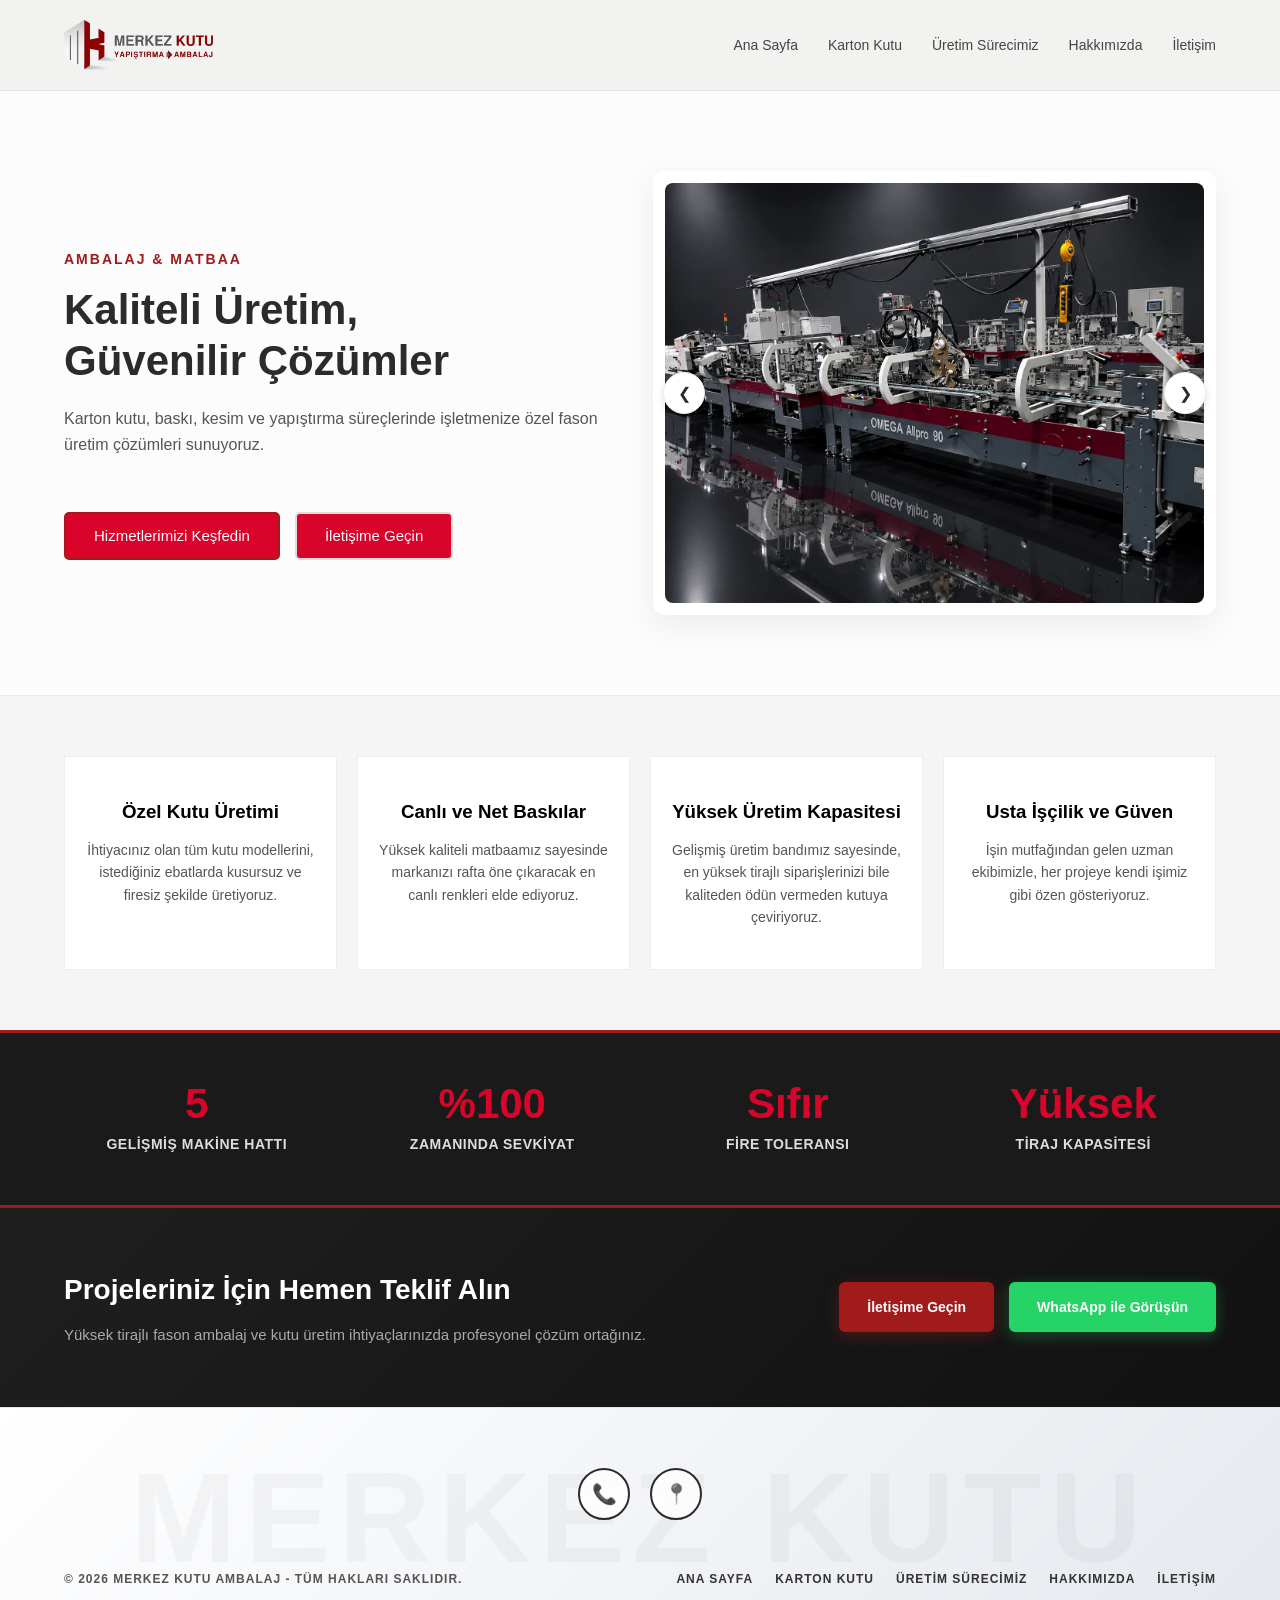
==== commit 37461482: "update." ====
--- a/index.html
+++ b/index.html
@@ -187,9 +187,7 @@
 
       <!-- Ortadaki İletişim / Sosyal İkonlar -->
       <div class="footer-social-icons">
-        <a href="iletisim.html" class="icon-circle" title="İletişim">
-          <span class="icon">✉️</span>
-        </a>
+
         <a href="tel:+905321797157" class="icon-circle" title="Bizi Arayın">
           <span class="icon">📞</span>
         </a>
